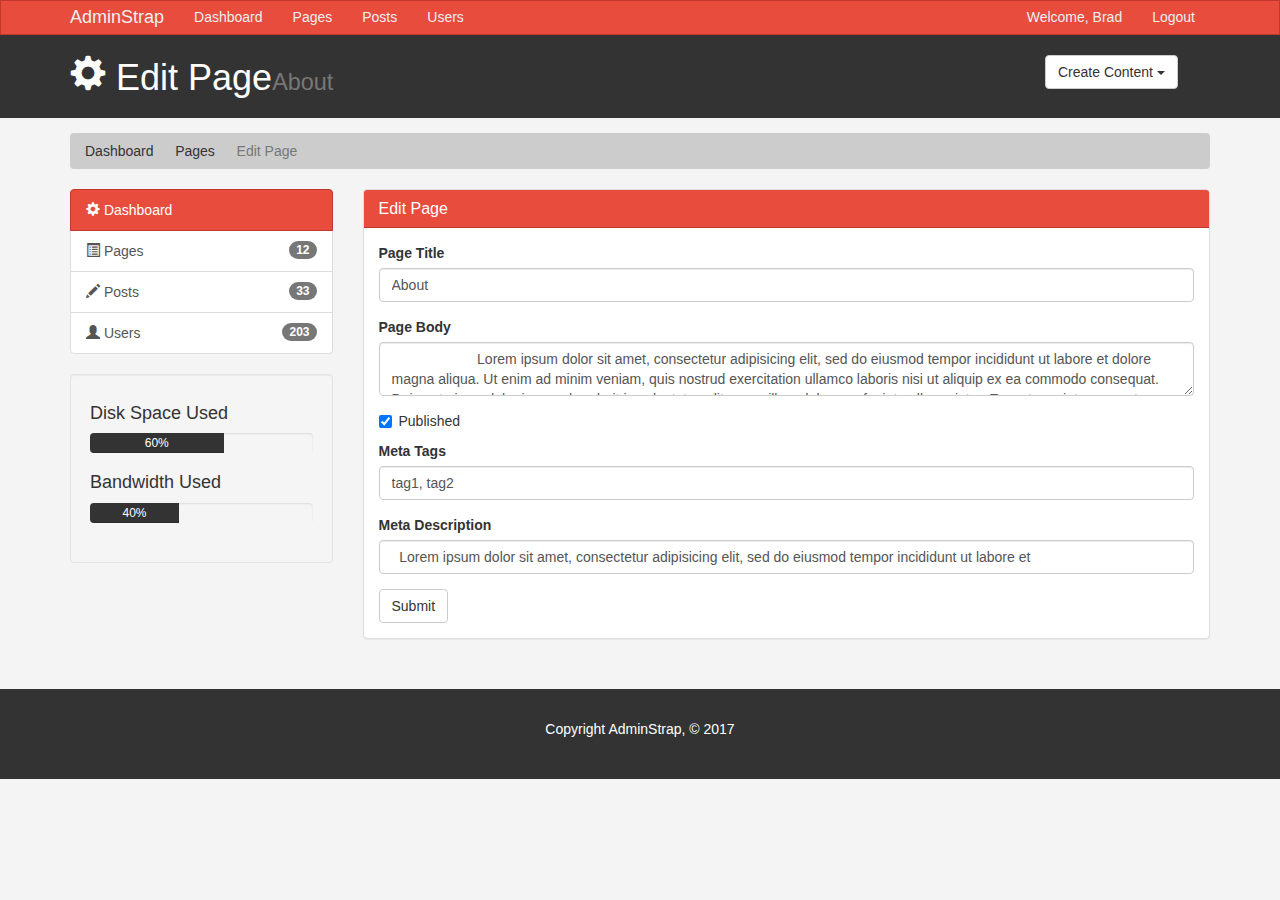
==== edit.html @ 2ab8c5af "adding all files finished" ====
<!DOCTYPE html>
<html lang="en">
  <head>
    <meta charset="utf-8">
    <meta http-equiv="X-UA-Compatible" content="IE=edge">
    <meta name="viewport" content="width=device-width, initial-scale=1">
    <title>Admin Area | Edit Page</title>
    <!-- Bootstrap core CSS -->
    <link href="css/bootstrap.min.css" rel="stylesheet">
    <link href="css/style.css" rel="stylesheet">
    <script src="http://cdn.ckeditor.com/4.6.1/standard/ckeditor.js"></script>
  </head>
  <body>

    <nav class="navbar navbar-default">
      <div class="container">
        <div class="navbar-header">
          <button type="button" class="navbar-toggle collapsed" data-toggle="collapse" data-target="#navbar" aria-expanded="false" aria-controls="navbar">
            <span class="sr-only">Toggle navigation</span>
            <span class="icon-bar"></span>
            <span class="icon-bar"></span>
            <span class="icon-bar"></span>
          </button>
          <a class="navbar-brand" href="#">AdminStrap</a>
        </div>
        <div id="navbar" class="collapse navbar-collapse">
          <ul class="nav navbar-nav">
            <li><a href="index.html">Dashboard</a></li>
            <li><a href="pages.html">Pages</a></li>
            <li><a href="posts.html">Posts</a></li>
            <li><a href="users.html">Users</a></li>
          </ul>
          <ul class="nav navbar-nav navbar-right">
            <li><a href="#">Welcome, Brad</a></li>
            <li><a href="login.html">Logout</a></li>
          </ul>
        </div><!--/.nav-collapse -->
      </div>
    </nav>

    <header id="header">
      <div class="container">
        <div class="row">
          <div class="col-md-10">
            <h1><span class="glyphicon glyphicon-cog" aria-hidden="true"></span> Edit Page<small>About</small></h1>
          </div>
          <div class="col-md-2">
            <div class="dropdown create">
              <button class="btn btn-default dropdown-toggle" type="button" id="dropdownMenu1" data-toggle="dropdown" aria-haspopup="true" aria-expanded="true">
                Create Content
                <span class="caret"></span>
              </button>
              <ul class="dropdown-menu" aria-labelledby="dropdownMenu1">
                <li><a type="button" data-toggle="modal" data-target="#addPage">Add Page</a></li>
                <li><a href="#">Add Post</a></li>
                <li><a href="#">Add User</a></li>
              </ul>
            </div>
          </div>
        </div>
      </div>
    </header>

    <section id="breadcrumb">
      <div class="container">
        <ol class="breadcrumb">
          <li><a href="index.html">Dashboard</a></li>
          <li><a href="pages.html">Pages</a></li>
          <li class="active">Edit Page</li>
        </ol>
      </div>
    </section>

    <section id="main">
      <div class="container">
        <div class="row">
          <div class="col-md-3">
            <div class="list-group">
              <a href="index.html" class="list-group-item active main-color-bg">
                <span class="glyphicon glyphicon-cog" aria-hidden="true"></span> Dashboard
              </a>
              <a href="pages.html" class="list-group-item"><span class="glyphicon glyphicon-list-alt" aria-hidden="true"></span> Pages <span class="badge">12</span></a>
              <a href="posts.html" class="list-group-item"><span class="glyphicon glyphicon-pencil" aria-hidden="true"></span> Posts <span class="badge">33</span></a>
              <a href="users.html" class="list-group-item"><span class="glyphicon glyphicon-user" aria-hidden="true"></span> Users <span class="badge">203</span></a>
            </div>

            <div class="well">
              <h4>Disk Space Used</h4>
              <div class="progress">
                  <div class="progress-bar" role="progressbar" aria-valuenow="60" aria-valuemin="0" aria-valuemax="100" style="width: 60%;">
                      60%
              </div>
            </div>
            <h4>Bandwidth Used </h4>
            <div class="progress">
                <div class="progress-bar" role="progressbar" aria-valuenow="40" aria-valuemin="0" aria-valuemax="100" style="width: 40%;">
                    40%
            </div>
          </div>
            </div>
          </div>
          <div class="col-md-9">
            <!-- Website Overview -->
            <div class="panel panel-default">
              <div class="panel-heading main-color-bg">
                <h3 class="panel-title">Edit Page</h3>
              </div>
              <div class="panel-body">
                <form>
                  <div class="form-group">
                    <label>Page Title</label>
                    <input type="text" class="form-control" placeholder="Page Title" value="About">
                  </div>
                  <div class="form-group">
                    <label>Page Body</label>
                    <textarea name="editor1" class="form-control" placeholder="Page Body">
                      Lorem ipsum dolor sit amet, consectetur adipisicing elit, sed do eiusmod tempor incididunt ut labore et dolore magna aliqua. Ut enim ad minim veniam, quis nostrud exercitation ullamco laboris nisi ut aliquip ex ea commodo consequat. Duis aute irure dolor in reprehenderit in voluptate velit esse cillum dolore eu fugiat nulla pariatur. Excepteur sint occaecat cupidatat non proident, sunt in culpa qui officia deserunt mollit anim id est laborum.
                    </textarea>
                  </div>
                  <div class="checkbox">
                    <label>
                      <input type="checkbox" checked> Published
                    </label>
                  </div>
                  <div class="form-group">
                    <label>Meta Tags</label>
                    <input type="text" class="form-control" placeholder="Add Some Tags..." value="tag1, tag2">
                  </div>
                  <div class="form-group">
                    <label>Meta Description</label>
                    <input type="text" class="form-control" placeholder="Add Meta Description..." value="  Lorem ipsum dolor sit amet, consectetur adipisicing elit, sed do eiusmod tempor incididunt ut labore et ">
                  </div>
                  <input type="submit" class="btn btn-default" value="Submit">
                </form>
              </div>
              </div>

          </div>
        </div>
      </div>
    </section>

    <footer id="footer">
      <p>Copyright AdminStrap, &copy; 2017</p>
    </footer>

    <!-- Modals -->

    <!-- Add Page -->
    <div class="modal fade" id="addPage" tabindex="-1" role="dialog" aria-labelledby="myModalLabel">
  <div class="modal-dialog" role="document">
    <div class="modal-content">
      <form>
      <div class="modal-header">
        <button type="button" class="close" data-dismiss="modal" aria-label="Close"><span aria-hidden="true">&times;</span></button>
        <h4 class="modal-title" id="myModalLabel">Add Page</h4>
      </div>
      <div class="modal-body">
        <div class="form-group">
          <label>Page Title</label>
          <input type="text" class="form-control" placeholder="Page Title">
        </div>
        <div class="form-group">
          <label>Page Body</label>
          <textarea name="editor1" class="form-control" placeholder="Page Body"></textarea>
        </div>
        <div class="checkbox">
          <label>
            <input type="checkbox"> Published
          </label>
        </div>
        <div class="form-group">
          <label>Meta Tags</label>
          <input type="text" class="form-control" placeholder="Add Some Tags...">
        </div>
        <div class="form-group">
          <label>Meta Description</label>
          <input type="text" class="form-control" placeholder="Add Meta Description...">
        </div>
      </div>
      <div class="modal-footer">
        <button type="button" class="btn btn-default" data-dismiss="modal">Close</button>
        <button type="submit" class="btn btn-primary">Save changes</button>
      </div>
    </form>
    </div>
  </div>
</div>

  <script>
     CKEDITOR.replace( 'editor1' );
 </script>

    <!-- Bootstrap core JavaScript
    ================================================== -->
    <!-- Placed at the end of the document so the pages load faster -->
    <script src="https://ajax.googleapis.com/ajax/libs/jquery/1.12.4/jquery.min.js"></script>
    <script src="js/bootstrap.min.js"></script>
  </body>
</html>
---- css/style.css ----
body{
  background:#f4f4f4;
}

/* Navbar */
.navbar{
  min-height: 33px !important;
  margin-bottom:0;
  border-radius:0;
}

.navbar-nav > li > a, .navbar-brand{
  padding-top:6px !important;
  padding-bottom:0 !important;
  height: 33px;
}

.navbar-default {
  background-color: #e74c3c;
  border-color: #c0392b;
}
.navbar-default .navbar-brand {
  color: #ecf0f1;
}
.navbar-default .navbar-brand:hover,
.navbar-default .navbar-brand:focus {
  color: #ffbbbc;
}
.navbar-default .navbar-text {
  color: #ecf0f1;
}
.navbar-default .navbar-nav > li > a {
  color: #ecf0f1;
}
.navbar-default .navbar-nav > li > a:hover,
.navbar-default .navbar-nav > li > a:focus {
  color: #ffbbbc;
}
.navbar-default .navbar-nav > .active > a,
.navbar-default .navbar-nav > .active > a:hover,
.navbar-default .navbar-nav > .active > a:focus {
  color: #ffbbbc;
  background-color: #c0392b;
}
.navbar-default .navbar-nav > .open > a,
.navbar-default .navbar-nav > .open > a:hover,
.navbar-default .navbar-nav > .open > a:focus {
  color: #ffbbbc;
  background-color: #c0392b;
}
.navbar-default .navbar-toggle {
  border-color: #c0392b;
}
.navbar-default .navbar-toggle:hover,
.navbar-default .navbar-toggle:focus {
  background-color: #c0392b;
}
.navbar-default .navbar-toggle .icon-bar {
  background-color: #ecf0f1;
}
.navbar-default .navbar-collapse,
.navbar-default .navbar-form {
  border-color: #ecf0f1;
}
.navbar-default .navbar-link {
  color: #ecf0f1;
}
.navbar-default .navbar-link:hover {
  color: #ffbbbc;
}

/* Custom */
.main-color-bg{
  background-color: #e74c3c !important;
  border-color: #c0392b !important;
  color:#ffffff !important;
}

/* Header */
#header{
  background:#333333;
  color:#ffffff;
  padding-bottom: 10px;
  margin-bottom: 15px;
}

#header .create{
  padding-top: 20px;
}

/* Breadcrumb */
.breadcrumb{
  background:#cccccc;
  color:#333333;
}

.breadcrumb a{
  color:#333333;
}

/* Progress Bars */
.progress-bar{
  background:#333333;
  color:#ffffff;
}

.dash-box{
  text-align:center;
}

#login{
  margin-top:30px;
}

/* Footer */
#footer{
  background:#333333;
  color:#ffffff;
  text-align:center;
  padding:30px;
  margin-top:30px;
}


@media (max-width: 767px) {
  .navbar-default .navbar-nav .open .dropdown-menu > li > a {
    color: #ecf0f1;
  }
  .navbar-default .navbar-nav .open .dropdown-menu > li > a:hover,
  .navbar-default .navbar-nav .open .dropdown-menu > li > a:focus {
    color: #ffbbbc;
  }
  .navbar-default .navbar-nav .open .dropdown-menu > .active > a,
  .navbar-default .navbar-nav .open .dropdown-menu > .active > a:hover,
  .navbar-default .navbar-nav .open .dropdown-menu > .active > a:focus {
    color: #ffbbbc;
    background-color: #c0392b;
  }
}
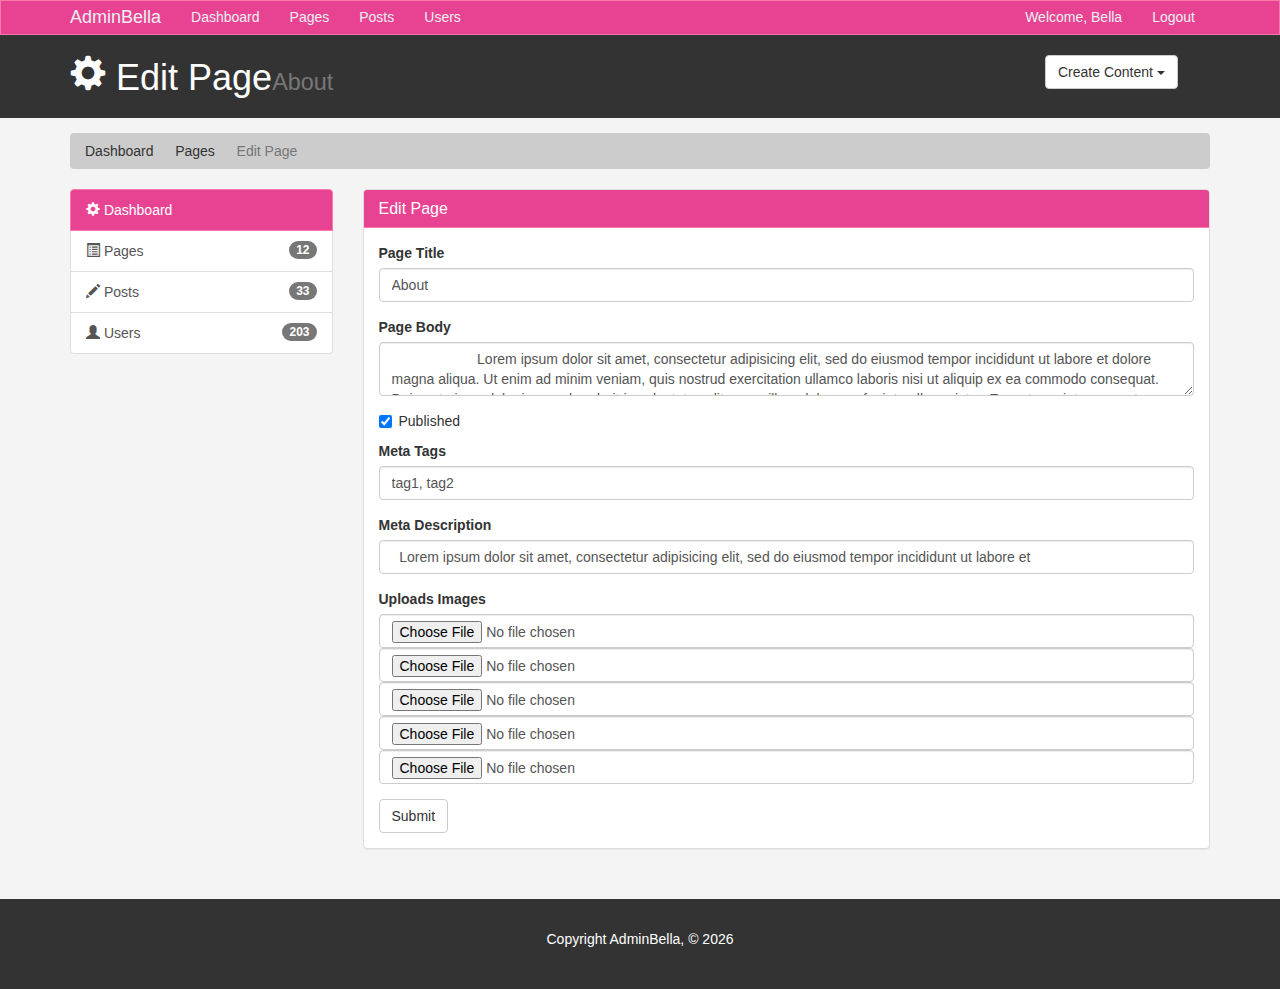
==== commit 84f7a3d2: "modifying colors" ====
--- a/edit.html
+++ b/edit.html
@@ -21,7 +21,7 @@
             <span class="icon-bar"></span>
             <span class="icon-bar"></span>
           </button>
-          <a class="navbar-brand" href="#">AdminStrap</a>
+          <a class="navbar-brand" href="#">AdminBella</a>
         </div>
         <div id="navbar" class="collapse navbar-collapse">
           <ul class="nav navbar-nav">
@@ -31,7 +31,7 @@
             <li><a href="users.html">Users</a></li>
           </ul>
           <ul class="nav navbar-nav navbar-right">
-            <li><a href="#">Welcome, Brad</a></li>
+            <li><a href="#">Welcome, Bella</a></li>
             <li><a href="login.html">Logout</a></li>
           </ul>
         </div><!--/.nav-collapse -->
@@ -84,20 +84,6 @@
               <a href="users.html" class="list-group-item"><span class="glyphicon glyphicon-user" aria-hidden="true"></span> Users <span class="badge">203</span></a>
             </div>
 
-            <div class="well">
-              <h4>Disk Space Used</h4>
-              <div class="progress">
-                  <div class="progress-bar" role="progressbar" aria-valuenow="60" aria-valuemin="0" aria-valuemax="100" style="width: 60%;">
-                      60%
-              </div>
-            </div>
-            <h4>Bandwidth Used </h4>
-            <div class="progress">
-                <div class="progress-bar" role="progressbar" aria-valuenow="40" aria-valuemin="0" aria-valuemax="100" style="width: 40%;">
-                    40%
-            </div>
-          </div>
-            </div>
           </div>
           <div class="col-md-9">
             <!-- Website Overview -->
@@ -130,6 +116,14 @@
                     <label>Meta Description</label>
                     <input type="text" class="form-control" placeholder="Add Meta Description..." value="  Lorem ipsum dolor sit amet, consectetur adipisicing elit, sed do eiusmod tempor incididunt ut labore et ">
                   </div>
+                  <div class="form-group">
+                      <label>Uploads Images</label>
+                      <input type="file" class="form-control" >
+                      <input type="file" class="form-control" >
+                      <input type="file" class="form-control" >
+                      <input type="file" class="form-control" >
+                      <input type="file" class="form-control" >
+                  </div>
                   <input type="submit" class="btn btn-default" value="Submit">
                 </form>
               </div>
@@ -141,7 +135,9 @@
     </section>
 
     <footer id="footer">
-      <p>Copyright AdminStrap, &copy; 2017</p>
+      <p>Copyright AdminBella, &copy;
+        <script>document.write(new Date().getFullYear());</script>
+      </p>
     </footer>
 
     <!-- Modals -->
@@ -177,6 +173,14 @@
           <label>Meta Description</label>
           <input type="text" class="form-control" placeholder="Add Meta Description...">
         </div>
+        <div class="form-group">
+          <label>Upload images</label>
+          <input type="file" class="form-control">
+          <input type="file" class="form-control">
+          <input type="file" class="form-control">
+          <input type="file" class="form-control">
+          <input type="file" class="form-control">
+        </div>
       </div>
       <div class="modal-footer">
         <button type="button" class="btn btn-default" data-dismiss="modal">Close</button>
--- a/css/style.css
+++ b/css/style.css
@@ -16,8 +16,8 @@
 }
 
 .navbar-default {
-  background-color: #e74c3c;
-  border-color: #c0392b;
+  background-color: #e84393;
+  border-color: #fd79a8;
 }
 .navbar-default .navbar-brand {
   color: #ecf0f1;
@@ -40,20 +40,20 @@
 .navbar-default .navbar-nav > .active > a:hover,
 .navbar-default .navbar-nav > .active > a:focus {
   color: #ffbbbc;
-  background-color: #c0392b;
+  background-color: #fd79a8;
 }
 .navbar-default .navbar-nav > .open > a,
 .navbar-default .navbar-nav > .open > a:hover,
 .navbar-default .navbar-nav > .open > a:focus {
   color: #ffbbbc;
-  background-color: #c0392b;
+  background-color: #fd79a8;
 }
 .navbar-default .navbar-toggle {
-  border-color: #c0392b;
+  border-color: #fd79a8;
 }
 .navbar-default .navbar-toggle:hover,
 .navbar-default .navbar-toggle:focus {
-  background-color: #c0392b;
+  background-color: #fd79a8;
 }
 .navbar-default .navbar-toggle .icon-bar {
   background-color: #ecf0f1;
@@ -71,8 +71,8 @@
 
 /* Custom */
 .main-color-bg{
-  background-color: #e74c3c !important;
-  border-color: #c0392b !important;
+  background-color: #e84393 !important;
+  border-color: #fd79a8 !important;
   color:#ffffff !important;
 }
 
@@ -134,6 +134,6 @@
   .navbar-default .navbar-nav .open .dropdown-menu > .active > a:hover,
   .navbar-default .navbar-nav .open .dropdown-menu > .active > a:focus {
     color: #ffbbbc;
-    background-color: #c0392b;
+    background-color: #fd79a8;
   }
 }
